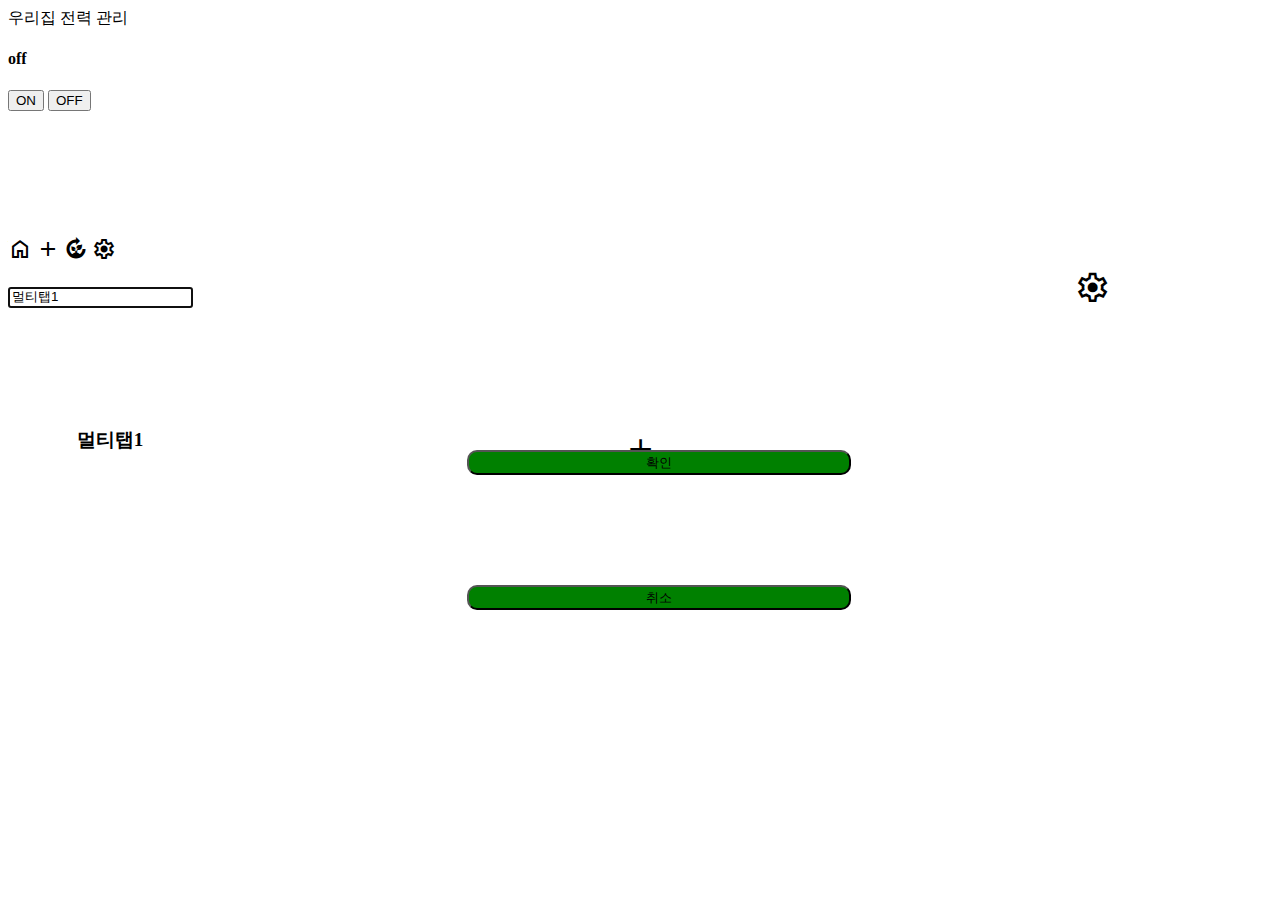
==== index.html @ 6c2c82bf "commit" ====
<html lang="ko">

<head>
    <meta charset="UTF-8">
    <meta http-equiv="X-UA-Compatible" content="IE=edge">
    <meta name="viewport" content="width=device-width, initial-scale=1.0">
    <link rel="stylesheet" href="style.css">
    <link rel="stylesheet"
        href="https://fonts.googleapis.com/css2?family=Material+Symbols+Outlined:opsz,wght,FILL,GRAD@20..48,100..700,0..1,-50..200" />
    <title>Document</title>
    <style>
        .ko {
            font-size: 2.2rem;
            position: absolute;
            left: 84%;
            top: 30%;
        }

        .s {
            font-size: 2.2rem;
            position: absolute;
            left: 50%;
            top: 50%;
            transform: translate(-50%, -50%);
        }

        .changname1 {
            border: 10px black;
        }

        button.modals {
            width: 30%;
            height: 25px;
            position: absolute;
            left: 36.5%;
            top: 50%;
            border-radius: 10px;
            background-color: green;
        }

        input.modal {
            width: 75%;
            height: 25px;
            position: absolute;
            left: 13.5%;
            top: 25%;
            border: 0;
            border-radius: 10px;
            background-color: green;
            height: 10%;
            font-size: 1.5em;
        }

        .commit {
            width: 30%;
            height: 25px;
            position: absolute;
            left: 36.5%;
            top: 65%;
            border-radius: 10px;
            background-color: green;
        }

        #me1 {
            font-size: 1.2rem;
            position: absolute;
            left: 6%;
            top: 50%;
            transform: translate(0%, -150%);
            color: black;
        }
        .sals{
            margin-bottom: 10%;
        }
    </style>
</head>

<body>
    <div>
        <span class="title">우리집 전력 관리</span>
    </div>
    <div class="tab">
        <h2 id="me1" onclick="changname1()" class="k">멀티탭1</h2>
        <h4>off</h4>
        <button href="http://192.168.0.21/LED2=ON" class="k ON3">ON</button>
        <button class="k OFF3" href="http://192.168.0.21/LED2=OFF">OFF</button>
        <span class="material-symbols-outlined ko" onclick="location.href='./one.html'">
            settings
        </span>
    </div>
    <div class="tab sals">
        <span class="material-symbols-outlined s">
            add
        </span>
    </div>
    <div id="head-menu" role="navigation" style="height: 50px;">
        <div class="material-symbols-outlined a" onclick="location.href ='./index.html'">
            home
        </div>
        <div class="material-symbols-outlined a" onclick="location.href ='./plus.html'">
            add
        </div>
        <div class="material-symbols-outlined a" onclick="location.href ='./report.html'">
            compost
        </div>
        <div class="material-symbols-outlined a" onclick="location.href ='./setting_two.html'">
            settings
        </div>
    </div>
    <div class="changname1">
        <input type="text" id="txt1" class="modal1" value="" autofocus="true" />
        <button type="button" class="modals" onclick="save1()">확인</button>
        <button class="commit" onclick="back()">취소</button>
    </div>
    <script src="index.js"></script>
    <script>
        function init1() {
            let val = localStorage.getItem("myVal1");

            if (val == null || val == undefined) {
                val = '멀티탭1';
            }

            document.getElementById("txt1").value = val;
            document.getElementById("me1").textContent = val;
        }

        function save1() {
            localStorage.setItem("myVal1", document.getElementById("txt1").value)
            document.querySelector('.changname1').style.display = 'none';
            //self.location.reload(true);
            let name = document.getElementById("txt1").value;
            document.getElementById("me1").textContent = name;
        }

        init1();

    </script>
</body>

</html>
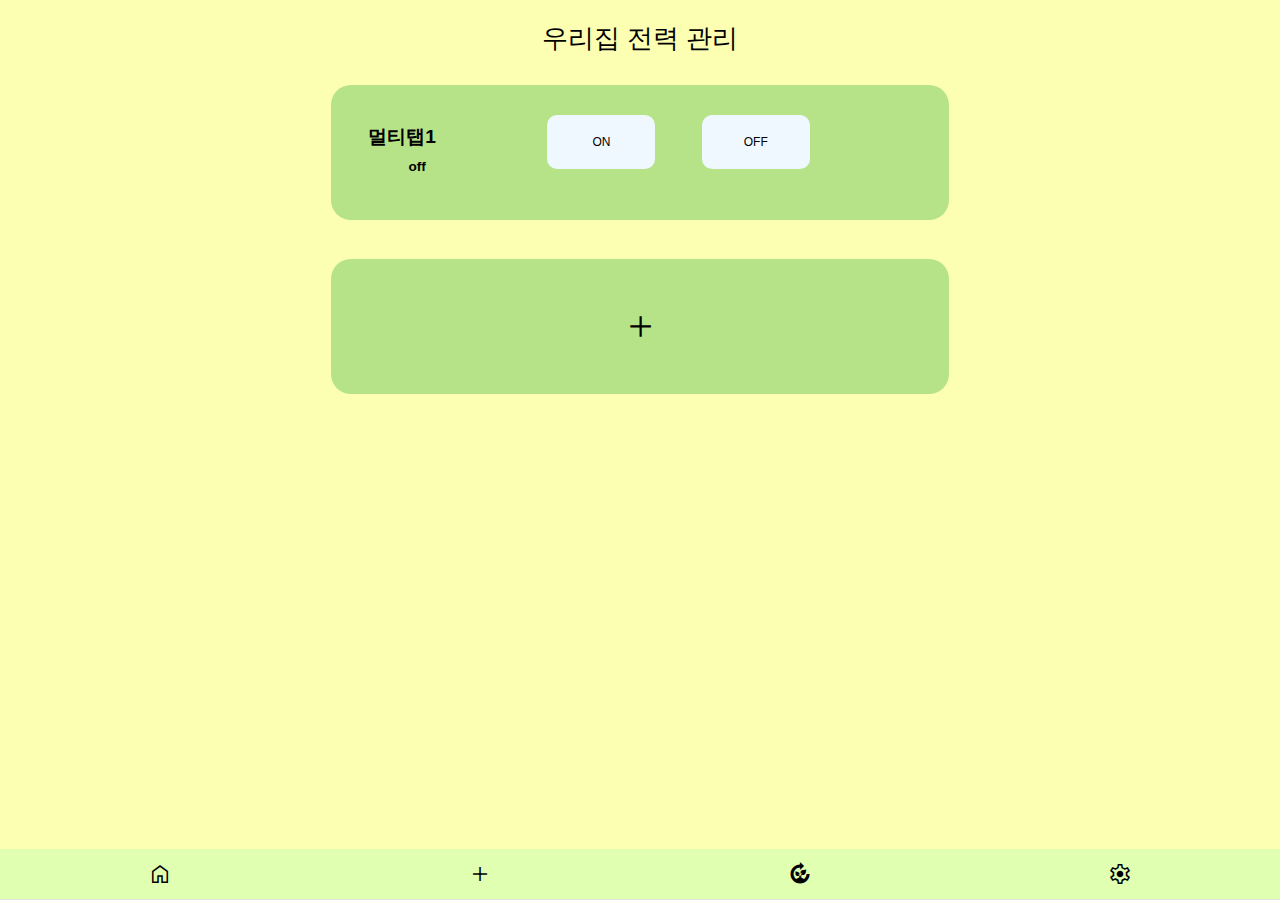
==== commit 6b0cfec1: "first commit" ====
--- a/index.html
+++ b/index.html
@@ -35,7 +35,7 @@
             left: 36.5%;
             top: 50%;
             border-radius: 10px;
-            background-color: green;
+            background-color: rgb(68, 201, 68);
         }
 
         input.modal {
@@ -46,7 +46,7 @@
             top: 25%;
             border: 0;
             border-radius: 10px;
-            background-color: green;
+            background-color: rgb(68, 201, 68);
             height: 10%;
             font-size: 1.5em;
         }
@@ -58,7 +58,7 @@
             left: 36.5%;
             top: 65%;
             border-radius: 10px;
-            background-color: green;
+            background-color: rgb(68, 201, 68);
         }
 
         #me1 {
@@ -69,13 +69,8 @@
             transform: translate(0%, -150%);
             color: black;
         }
-        .sals{
-            margin-bottom: 10%;
-        }
     </style>
 </head>
-
-<body>
     <div>
         <span class="title">우리집 전력 관리</span>
     </div>
@@ -84,9 +79,6 @@
         <h4>off</h4>
         <button href="http://192.168.0.21/LED2=ON" class="k ON3">ON</button>
         <button class="k OFF3" href="http://192.168.0.21/LED2=OFF">OFF</button>
-        <span class="material-symbols-outlined ko" onclick="location.href='./one.html'">
-            settings
-        </span>
     </div>
     <div class="tab sals">
         <span class="material-symbols-outlined s">
@@ -103,7 +95,7 @@
         <div class="material-symbols-outlined a" onclick="location.href ='./report.html'">
             compost
         </div>
-        <div class="material-symbols-outlined a" onclick="location.href ='./setting_two.html'">
+        <div class="material-symbols-outlined a" onclick="location.href ='./one.html'">
             settings
         </div>
     </div>
--- a/style.css
+++ b/style.css
@@ -0,0 +1,197 @@
+* {
+    margin: 0;
+    padding: 0;
+    outline: none;
+    font-family: 'Noto Sans KR', sans-serif;
+}
+
+body {
+    background-color: #FCFFB2;
+    display: block;
+    max-width: 650px;
+    min-width: 200px;
+    margin: auto;
+    position: relative;
+    font-family: arial;
+    font-style: normal;
+    font-size: 12px;
+    color: #ddd;
+    line-height: 16px;
+    overflow-x: hidden;
+}
+
+#head-menu {
+    table-layout: fixed;
+    display: table;
+    position: fixed;
+    bottom: 0;
+    background-color: #E1FFB1;
+    color: white;
+    border-bottom: 1px solid #e2e2e2;
+    left: 0;
+    /* Left edge at left for now */
+    right: 0;
+    /* Right edge at right for now, so full width */
+    width: 100%;
+    /* Give it the desired width */
+    margin: auto;
+    /* Center it */
+    /* Make it fit window if under 500px */
+    z-index: 10000;
+    /* Whatever needed to force to front (1 might do) */
+}
+
+#head-menu div {
+    color: black;
+    display: block;
+    padding: 10px;
+}
+
+#head-menu div {
+    vertical-align: middle;
+    display: table-cell;
+    text-align: center;
+}
+
+.title {
+    display: flex;
+    justify-content: center;
+    align-items: center;
+    margin-top: 30px;
+    font-size: 2.2em;
+    font-weight: 550;
+    color: black;
+}
+
+.material-symbols-outlined {
+    color: black;
+    font-variation-settings:
+        'FILL' 0,
+        'wght' 400,
+        'GRAD' 0,
+        'opsz' 48
+}
+
+.tab {
+    position: relative;
+    width: 95%;
+    height: 15%;
+    background-color: #B6E388;
+    border-radius: 20px;
+    margin: 6% auto;
+}
+.yu{
+    margin-top: 18%;
+}
+
+#me2,
+#me3,
+#me4,
+#me5,
+#me6,
+#me7 {
+    font-size: 1.2rem;
+    position: absolute;
+    left: 6%;
+    top: 50%;
+    transform: translate(0%,-150%);
+    color: black;
+}
+h4{
+    font-size: 0.85rem;
+    position: absolute;
+    left: 12.5%;
+    top: 55%;
+    color: black;
+}
+
+button.ON3 {
+    width: 17.5%;
+    height: 40%;
+    border-radius: 10px;
+    border: none;
+    background-color: aliceblue;
+    position: absolute;
+    left: 35%;
+    top: 30px;
+    font-size: 1em;
+}
+
+button.OFF3 {
+    width: 17.5%;
+    height: 40%;
+    border-radius: 10px;
+    border: none;
+    background-color: aliceblue;
+    position: absolute;
+    left: 60%;
+    top: 30px;
+    font-size: 1em;
+}
+
+.ko {
+    font-size: 2.2rem;
+    position: absolute;
+    left: 84%;
+    top: 30%;
+}
+
+.changname1,
+.changname2,
+.changname3,
+.changname4,
+.changname5,
+.changname6,
+.changname7 {
+    display: none;
+    width: 85%;
+    height: 300px;
+    border-color: aqua;
+    border-radius: 15px;
+    background-color: lightgreen;
+    position: absolute;
+    left: 7.5%;
+    top: 15%;
+}
+
+button.modal {
+    position: absolute;
+    left: 7.5%;
+    top: 15%;
+}
+
+input.modal1 {
+    position: absolute;
+    left: 50%;
+    top: 25%;
+    transform: translate(-50%, -50%);
+    width: 75%;
+    height: 30px;
+    border: 0;
+    border-radius: 10px;
+    background-color: #E1FFB1;
+    font-size: 1.5em;
+}
+
+.titles {
+    font-style: italic;
+    font-size: 2.2rem;
+    width: 100%;
+    text-align: center;
+    height: 100%;
+    margin-top: 12.25px;
+    color: black;
+}
+header {
+    height: 65px;
+    background-color: aliceblue;
+    width: 100%;
+    position: relative;
+    box-shadow: 0px 1px 1px rgba(0, 0, 0, 0.25);
+}
+
+@media ALL and (max-height:560px) {
+    #head-menu{
+        display: none;
+    }
+}